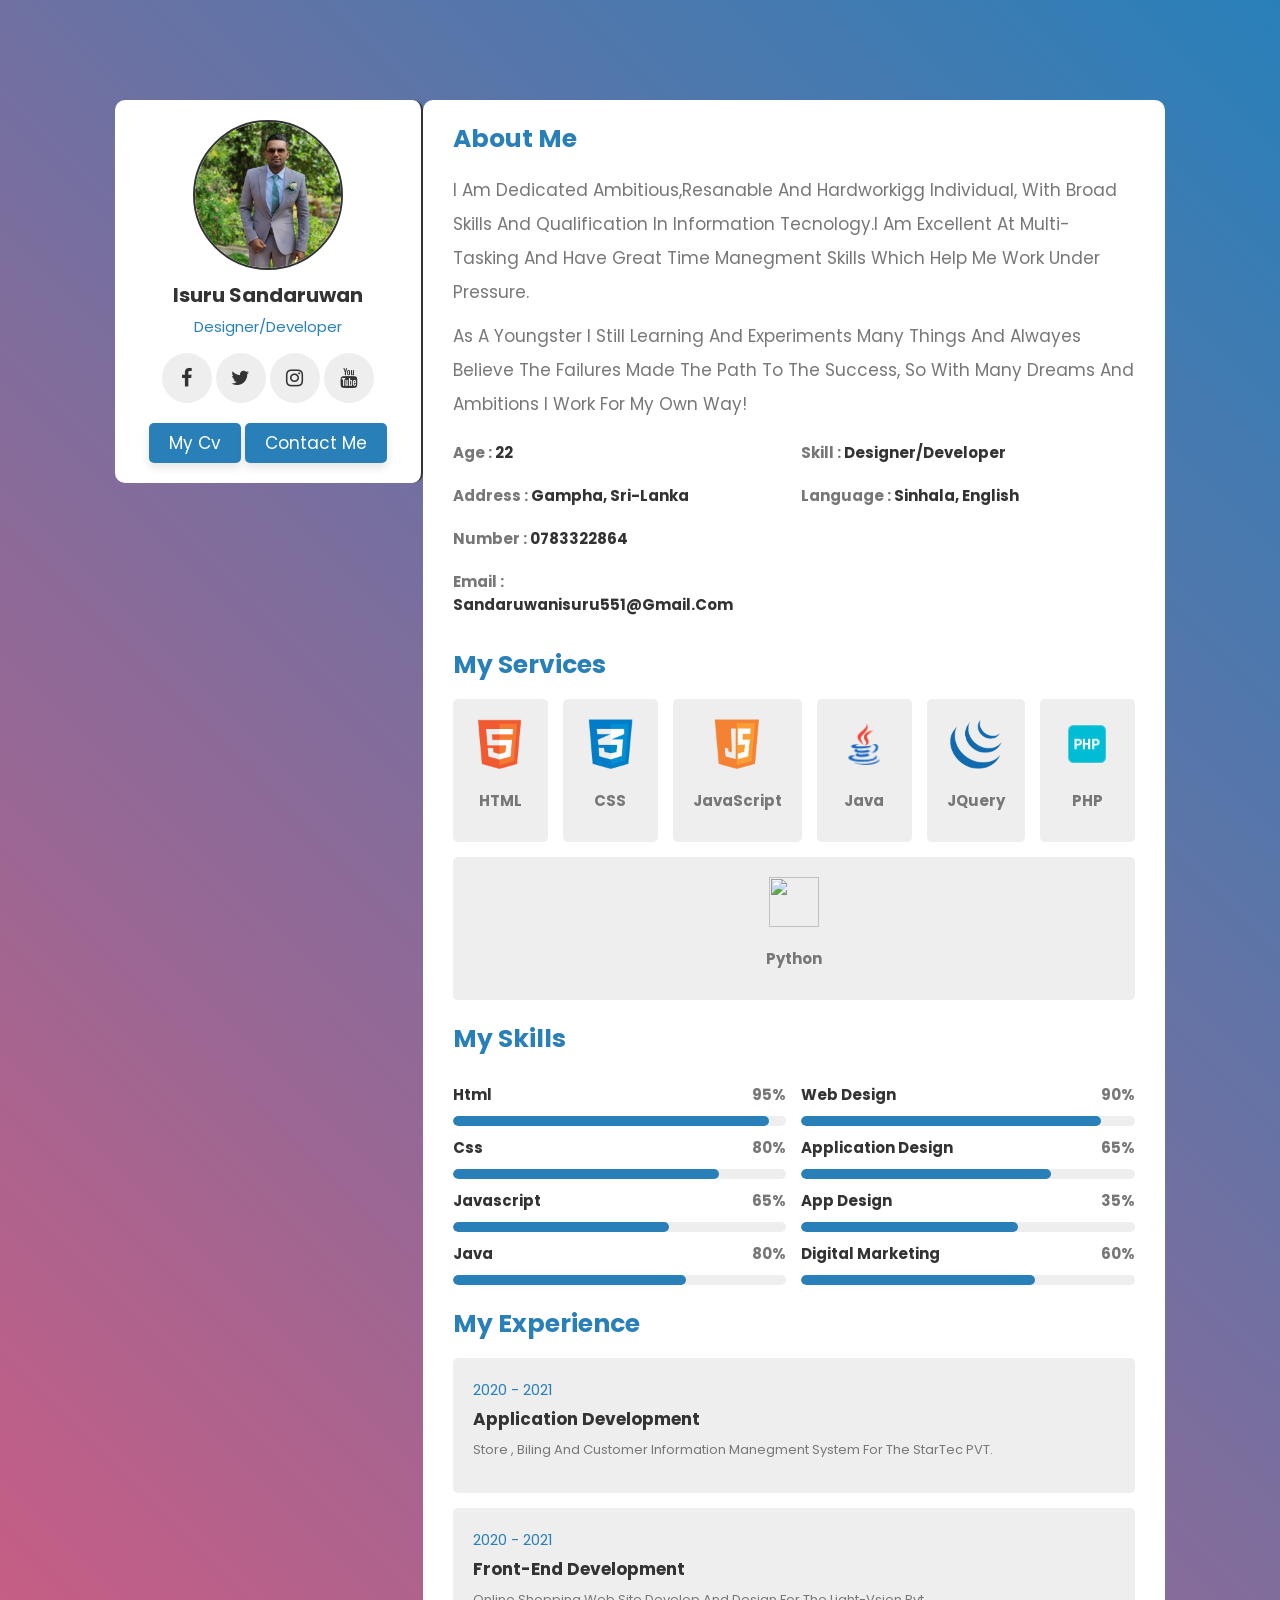
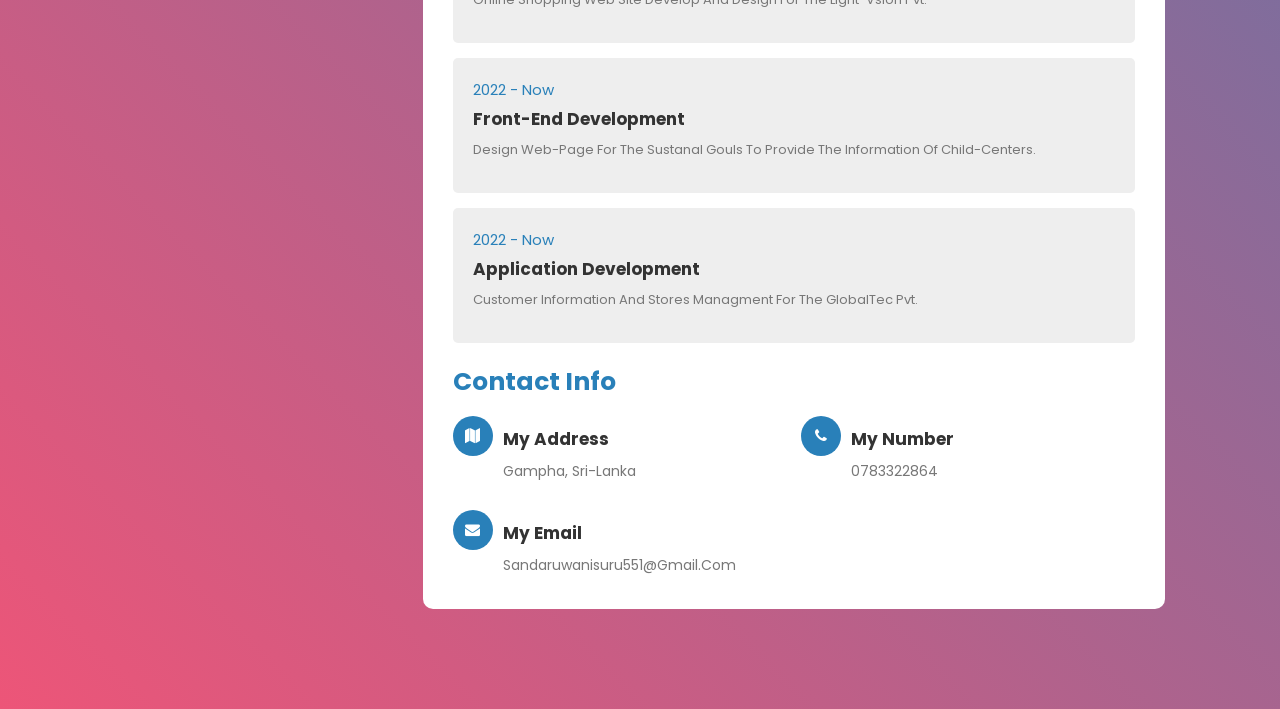
==== index.html @ 5624ec4c "first commit" ====
<html lang="en">
<head>
    <meta charset="UTF-8">
    <meta http-equiv="X-UA-Compatible" content="IE=edge">
    <meta name="viewport" content="width=device-width, initial-scale=1.0">
    <link rel="stylesheet" href="https://cdnjs.cloudflare.com/ajax/libs/font-awesome/4.7.0/css/font-awesome.min.css">
    <link rel="stylesheet" href="style.css">
    <title>Isuru Sandaruwan</title>
</head>
<body>
    <div class="container">

        <div class="profile">
            <img src="images/98382437.jfif" alt="" srcset="">
            <h3>Isuru Sandaruwan</h3>
            <p>Designer/Developer</p>
             <div class="share">
                 <a href="" class="fa fa-facebook"></a>
                 <a href="" class="fa fa-twitter"></a>
                 <a href="" class="fa fa-instagram"></a>
                 <a href="" class="fa fa-youtube"></a>
             </div>
             <div class="buttons">
                 <a href="http://" class="btn">my cv</a>
                 <a href="hire.html" class="btn">Contact me</a>
             </div>
        </div>
        <div class="information">
            <div class="about">
                <h3 class="title">about me</h3>
                <p>I am dedicated ambitious,resanable and hardworkigg individual, with broad skills and qualification in information tecnology.I am excellent at multi-tasking and have great time 
                    manegment skills which help me work under pressure.
                </p>
                <p>As a youngster I still learning and Experiments many things and Alwayes believe the failures made the path to the success, So with many dreams and ambitions I work for my own way!</p>

                <div class="box-container">
                    <div class="box">
                        <h3> <span>age : </span> 22 </h3>
                        <h3> <span> address : </span> Gampha, Sri-lanka </h3>
                        <h3> <span> number : </span> 0783322864 </h3>
                        <h3> <span> email : </span> sandaruwanisuru551@gmail.com </h3>
                    </div>
                    <div class="box">
                        <h3> <span> skill : </span> designer/developer </h3>
                        <h3> <span> language : </span> Sinhala, English </h3>
                       
                        
                    </div>
                </div>
                <div class="services">
                    <h3 class="title">my services</h3>
                    <div class="box-container">
                        <div class="box">
                            <img src="images/icon-1.png" alt="">
                            <h3>HTML</h3>
                        </div>
                        <div class="box">
                            <img src="images/icon-2.png" alt="">
                            <h3>CSS</h3>
                        </div>
                        <div class="box">
                            <img src="images/icon-3.png" alt="">
                            <h3>JavaScript</h3>
                        </div>
                        <div class="box">
                            <img src="images/java_48px.png" alt="">
                            <h3>Java</h3>
                        </div>
                        <div class="box">
                            <img src="images/icon-5.png" alt="">
                            <h3>JQuery</h3>
                        </div>
                        <div class="box">
                            <img src="images/php_48px.png" alt="">
                            <h3>PHP</h3>
                        </div>
                        <div class="box">
                            <img src="images/python_48px.png" alt="">
                            <h3>Python</h3>
                        </div>
                    </div>
                </div>
                <div class="skills">
                    <h3 class="title">my skills</h3>
                    <div class="box-container">
                        <div class="box">
                            <div class="progress">
                                <h3>html <span>95%</span></h3>
                                <div class="bar"><span></span></div>
                            </div>
                            <div class="progress">
                                <h3>css <span>80%</span></h3>
                                <div class="bar"><span></span></div>
                            </div>
                            <div class="progress">
                                <h3>javascript <span>65%</span></h3>
                                <div class="bar"><span></span></div>
                            </div>
                            <div class="progress">
                                <h3>java <span>80%</span></h3>
                                <div class="bar"><span></span></div>
                            </div>
                        </div>
                        <div class="box">
                            <div class="progress">
                                <h3>web design <span>90%</span></h3>
                                <div class="bar"><span></span></div>
                            </div>
                            <div class="progress">
                                <h3>Application design <span>65%</span></h3>
                                <div class="bar"><span></span></div>
                            </div>
                            <div class="progress">
                                <h3>app design <span>35%</span></h3>
                                <div class="bar"><span></span></div>
                            </div>
                            <div class="progress">
                                <h3>digital marketing <span>60%</span></h3>
                                <div class="bar"><span></span></div>
                            </div>
                        </div>
                    </div>
                </div>

                <div class="experience">
                    <h3 class="title">my experience</h3>
                    <div class="box-container">
                        <div class="box">
                            <span>2020 - 2021</span>
                            <h3>Application development</h3>
                            <p>Store , Biling and customer information manegment system for the StarTec PVT.</p>
                        </div>
                        <div class="box">
                            <span>2020 - 2021</span>
                            <h3>front-end development</h3>
                            <p>Online shopping Web site develop and design for the light-vsion pvt.</p>
                        </div>
                        <div class="box">
                            <span>2022 - Now</span>
                            <h3>front-end development</h3>
                            <p>design web-page for the sustanal gouls to provide the information of child-centers.</p>
                        </div>
                        <div class="box">
                            <span>2022 - Now</span>
                            <h3>Application development</h3>
                            <p>customer information and stores managment for the globalTec Pvt.</p>
                        </div>
                    </div>
                </div>
        
                <div class="contact">
                    <h3 class="title">contact info</h3>
                    <div class="box-container">
                        <div class="box">
                            <i class="fa fa-map"></i>
                            <div class="info">
                                <h3>my address</h3>
                                <p>Gampha, Sri-Lanka </p>
                            </div>
                        </div>
                        <div class="box">
                            <i class="fa fa-phone"></i>
                            <div class="info">
                                <h3>my number</h3>
                                <p>0783322864</p>
                               
                            </div>
                        </div>
                        <div class="box">
                            <i class="fa fa-envelope"></i>
                            <div class="info">
                                <h3>my email</h3>
                                <p>sandaruwanisuru551@gmail.com </p>
                               
                            </div>
                        </div>
                    </div>
                </div>
        </div>
    </div>
</body>
</html>
---- style.css ----
@import url('https://fonts.googleapis.com/css2?family=Poppins:wght@100;300;400;500;600&display=swap');

:root{
    --blue:#2980b9;
    --black:#333;
    --white:#fff;
    --light-color:#777;
    --light-bg:#eee;
    --box-shadow:0 5px 10px rgba(0,0,0,0.1);
    --pink:rgb(233, 54, 152);
}

*{
    font-family: 'poppins',sans-serif;
    margin: 0;
    padding: 0;
    box-sizing: border-box;
    outline: none;
    border: none;
    text-transform: capitalize;
    transition: all .2s linear;
    text-decoration:none;
}

html::-webkit-scrollbar{
    width:10px;
  }
  
  html::-webkit-scrollbar-track{
    background: var(--blue);
  }
  
  html::-webkit-scrollbar-thumb{
    background: var(--white);
    border-radius: 50px;
  }
  
  .title{
    font-size: 25px;
    color:var(--blue);
    margin-bottom: 15px;
  }
  
  .btn{
    margin-top: 10px;
    display: inline-block;
    padding:7px 20px;
    border-radius: 5px;
    background: var(--blue);
    color:var(--white);
    font-size: 17px;
    box-shadow: var(--box-shadow);
  }
  
  .btn:hover{
    background: var(--black);
  }

  .container{
    padding:100px 9%;
    background: linear-gradient(45deg, rgb(237, 85, 120), var(--blue));
    display: flex;

  }
  .container .profile{
    flex:1 1 400px;
    background: var(--white);
    padding:20px 30px;
    text-align: center;
    position: sticky;
    top:20px; left:0;
    border-right:2px solid var(--black);
    align-self: flex-start;
    border-radius: 10px;
    
  }
  
  .container .profile img{
    height: 150px;
    width: 150px;
    border-radius: 50%;
    border:2px solid var(--black);
    object-fit: cover;
    margin-bottom: 10px;
  }
  
  .container .profile h3{
    color:var(--black);
    font-size: 20px;
  }
  
  .container .profile p{
    color:var(--blue);
    padding:5px 0;
    margin-bottom: 10px;
    font-size: 15px;
  }
  
  .container .profile .share{
    margin:10px 0;
  }
  
  .container .profile .share a{
    height: 50px;
    width: 50px;
    line-height: 50px;
    font-size: 20px;
    border-radius: 50%;
    color:var(--black);
    background: var(--light-bg);
  }
  
  .container .profile .share a:hover{
    background: var(--pink);
    color:var(--white);
    box-shadow: var(--box-shadow);
    
  }
  
  .container .information{
    flex:1 1 1000px;
    background: var(--white);
    padding:20px 30px;
    border-radius: 10px;
  }
  

.container .information .about p{
  font-size: 17px;
  line-height: 2;
  padding-bottom: 10px;
  color:var(--light-color);
}

.container .information .about .box-container{
  display: flex;
  flex-wrap: wrap;
  gap:15px;
}

.container .information .about .box-container .box{
  flex:1 1 250px;
}

.container .information .about .box-container .box h3{
  font-size: 15px;
  padding:10px 0;
  color:var(--black);
}

.container .information .about .box-container .box h3 span{
  color:var(--light-color);
}

.container .information .services{
  padding:20px 0;
}

.container .information .services .box-container{
  display: flex;
  flex-wrap: wrap;
  gap:15px;
}

.container .information .services .box-container .box{
  flex:1 1 17px;
  text-align: center;
  border-radius: 5px;
  padding:20px;
  background: var(--light-bg);
}

.container .information .services .box-container .box img{
  height: 50px;
  margin-bottom: 10px;
}

.container .information .services .box-container .box h3{
  font-size: 15px;
  color:var(--light-color);
}

.container .information .skills .box-container{
  display: flex;
  flex-wrap: wrap;
  gap:15px;
}

.container .information .skills .box-container .box{
  flex:1 1 300px;
}

.container .information .skills .box-container .box .progress h3{
  padding: 10px 0;
  display: flex;
  justify-content: space-between;
  color:var(--black);
  font-size: 15px;
}

.container .information .skills .box-container .box .progress h3 span{
  color:var(--light-color);
}

.container .information .skills .box-container .box .progress .bar{
  overflow: hidden;
  border-radius: 50px;
  height: 10px;
  background: var(--light-bg);
}

.container .information .skills .box-container .box .progress .bar span{
  background: var(--blue);
  height: 100%;
  display: block;
  border-radius: 50px;
}

.container .information .skills .box-container .box:first-child .progress:nth-child(1) .bar span{
  width: 95%;
}

.container .information .skills .box-container .box:first-child .progress:nth-child(2) .bar span{
  width: 80%;
}

.container .information .skills .box-container .box:first-child .progress:nth-child(3) .bar span{
  width: 65%;
}

.container .information .skills .box-container .box:first-child .progress:nth-child(4) .bar span{
  width: 70%;
}

.container .information .skills .box-container .box:last-child .progress:nth-child(1) .bar span{
  width: 90%;
}

.container .information .skills .box-container .box:last-child .progress:nth-child(2) .bar span{
  width: 75%;
}

.container .information .skills .box-container .box:last-child .progress:nth-child(3) .bar span{
  width: 65%;
}

.container .information .skills .box-container .box:last-child .progress:nth-child(4) .bar span{
  width: 70%;
}

.container .information .experience{
  margin:20px 0;
}

.container .information .experience .box-container{
  display: flex;
  flex-wrap: wrap;
  gap:15px;
}

.container .information .experience .box-container .box{
  padding:20px;
  border-radius: 5px;
  flex:1 1 350px;
  background: var(--light-bg);
}

.container .information .experience .box-container .box span{
  color:var(--blue);
  font-size: 15px;
}

.container .information .experience .box-container .box h3{
  color:var(--black);
  font-size: 17px;
  padding:5px 0;
}

.container .information .experience .box-container .box p{
  color:var(--light-color);
  line-height: 2;
  font-size: 13px;
}

.container .information .contact .box-container{
  display: flex;
  flex-wrap: wrap;
  gap:15px;
}

.container .information .contact .box-container .box{
  flex: 1 1 200px;
  display: flex;
  align-self: flex-start;
  gap:10px;
}

.container .information .contact .box-container .box i{
  height: 40px;
  width: 40px;
  line-height: 40px;
  font-size: 15px;
  border-radius: 50%;
  background: var(--blue);
  color:var(--white);
  text-align: center;
}

.container .information .contact .box-container .box h3{
  font-size: 17px;
  color:var(--black);
  padding-bottom: 5px;
}

.container .information .contact .box-container .box p{
  font-size: 14px;
  color:var(--light-color);
  line-height: 2;
}

@media (max-width:1200px) {
  
  .container{
    flex-flow: column;
    padding:20px;
    justify-content: center;
  }

  .container .profile{
    position: static;
    border-radius: 5px;
    box-shadow: var(--box-shadow);
    padding:20px;
    border-right: none;
    margin:0 auto;
    margin-bottom: 15px;
  }

  .container .information{
    border-radius: 5px;
    box-shadow: var(--box-shadow);
    padding:20px;
  }

}

  
  @media (max-width:450px){

    .container .profile{
      width: 100%;
    }
  
    .container .profile .btn{
      width: 100%;
    }
  
    .container .information .about p{
      font-size: 12px;
    }
  
    .container .information .experience .box-container .box p{
      font-size: 12px;
    }
  
  }
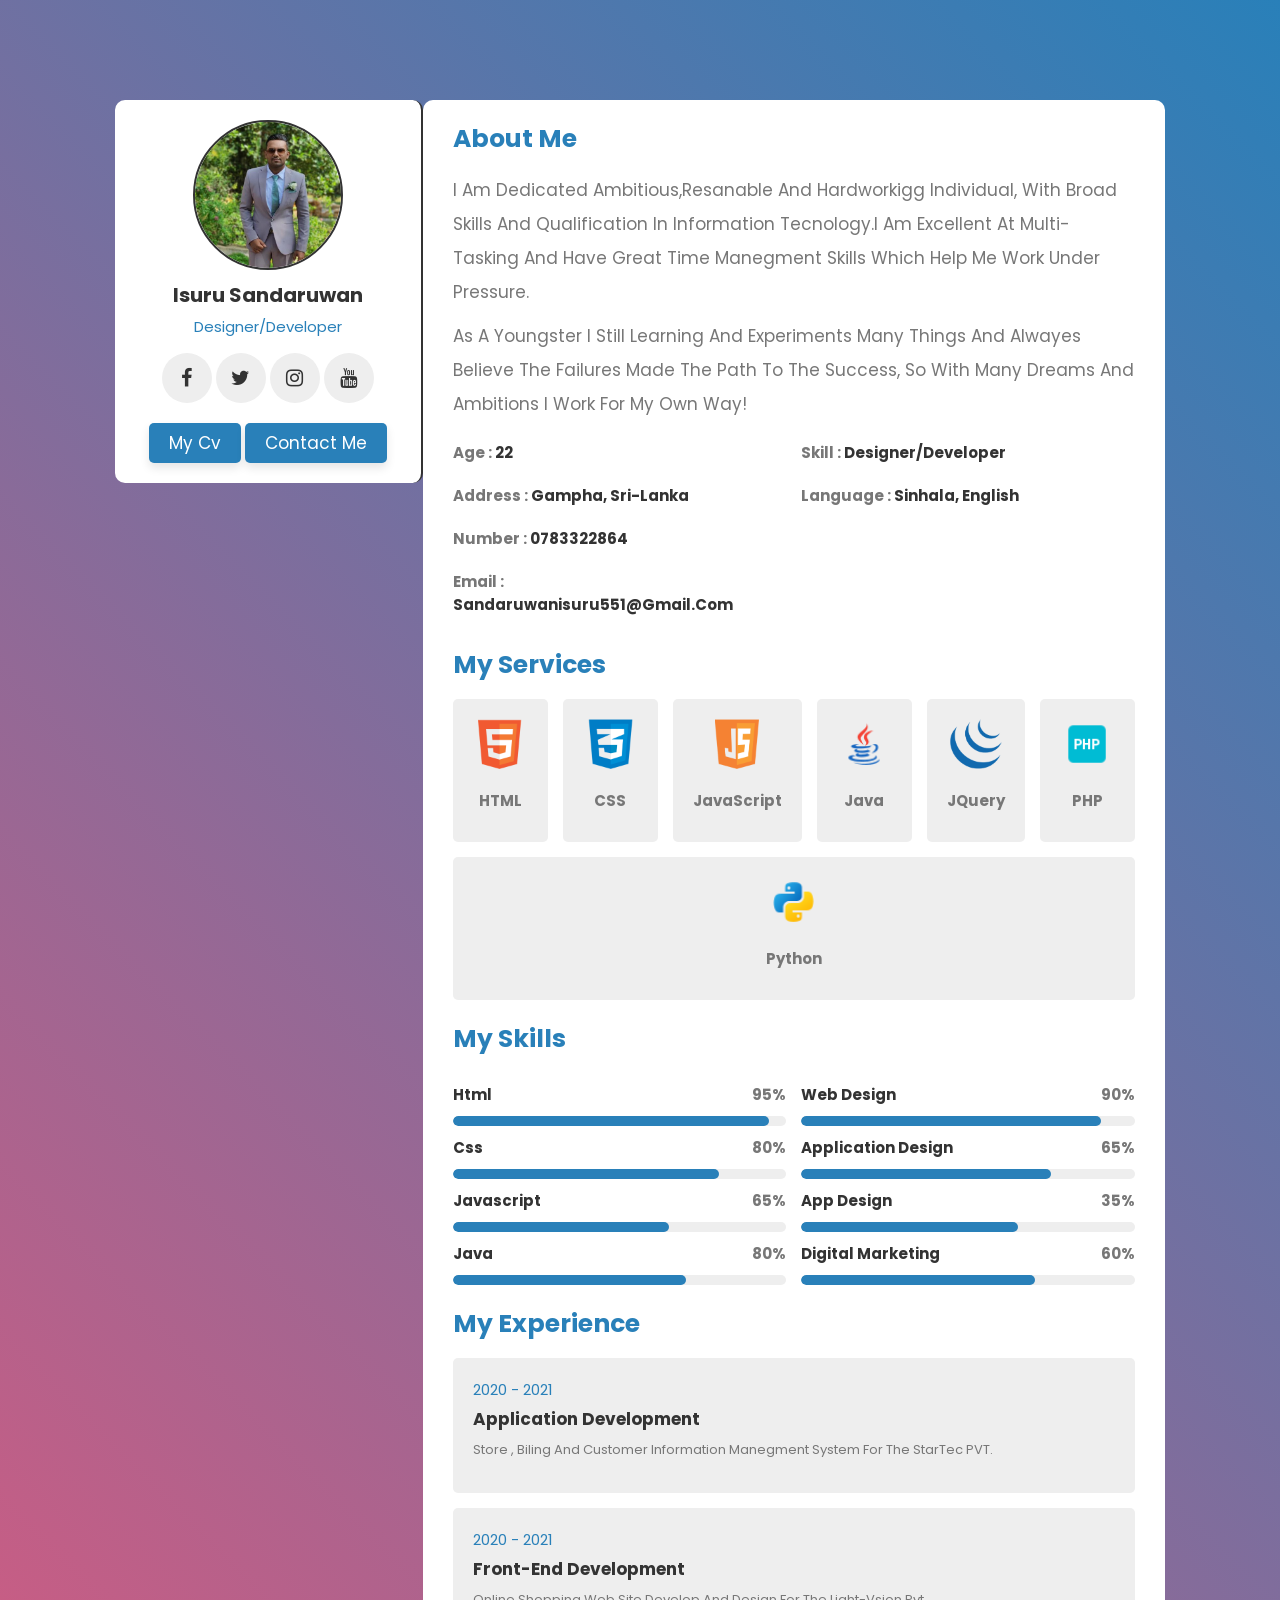
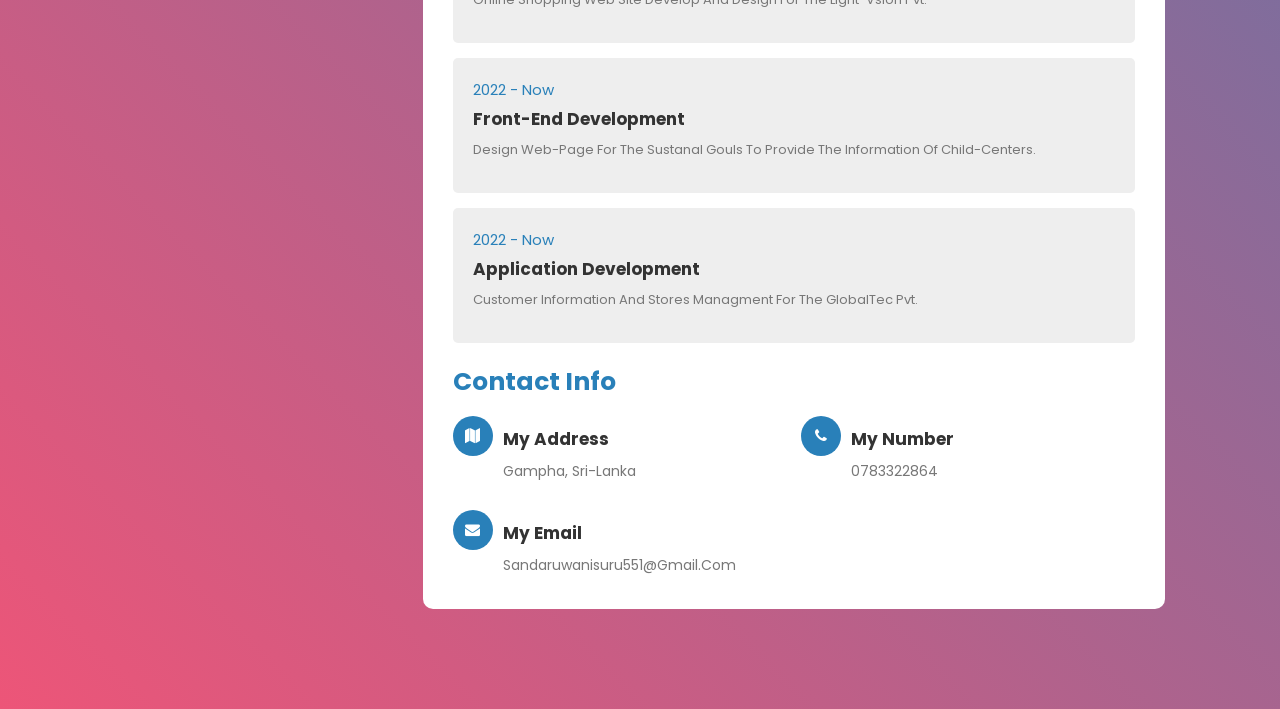
==== commit c6413bef: "python icon set" ====
--- a/index.html
+++ b/index.html
@@ -75,7 +75,7 @@
                             <h3>PHP</h3>
                         </div>
                         <div class="box">
-                            <img src="images/python_48px.png" alt="">
+                            <img src="images/Python_48px.png" alt="">
                             <h3>Python</h3>
                         </div>
                     </div>
